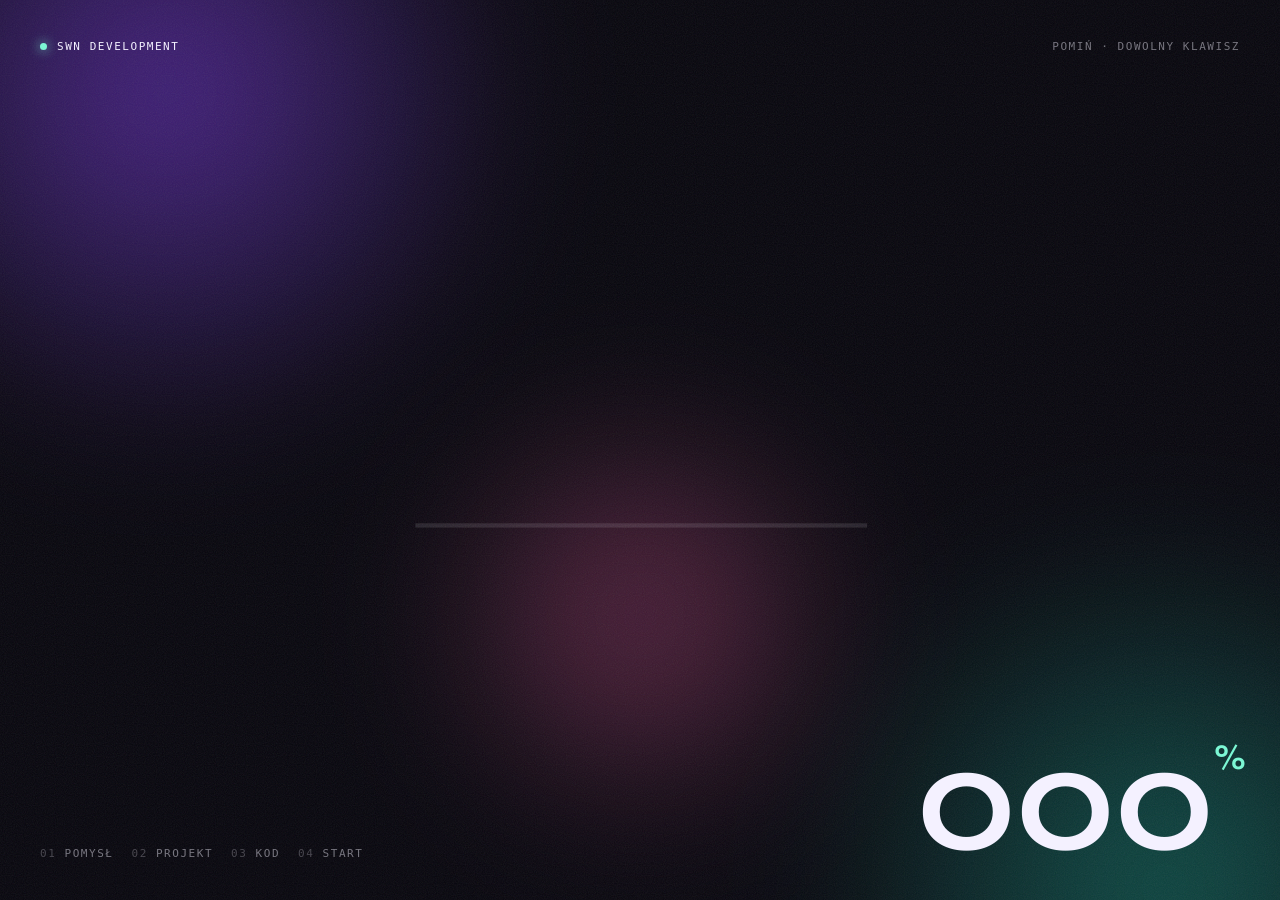
==== index.html @ 0d115815 "Rename the studio to SWN and redraw the logo with its own N Co-Authored-By: Claude Opus 5.5 (1M cont" ====
<!doctype html>
<html lang="<!-- figma:lang -->">
  <head>
    <!-- figma:head-start -->
    <meta charset="UTF-8" />
    <meta name="viewport" content="width=device-width, initial-scale=1.0" />
    <title><!-- figma:title --></title>
    <!-- figma:head-end -->
    <!-- Tab icon: the SWN mark (SVG), a PNG for browsers without SVG icons, and
         the home-screen icon for iOS. -->
    <link rel="icon" href="/favicon.svg" type="image/svg+xml" />
    <link rel="icon" href="/favicon-32.png" type="image/png" sizes="32x32" />
    <link rel="apple-touch-icon" href="/apple-touch-icon.png" />
    <meta name="theme-color" content="#07060d" />
    <script>
      // Pick the theme before anything paints, so dark-mode visitors never see
      // a light flash: a saved choice wins, otherwise follow the system.
      try {
        var saved = localStorage.getItem('sw-theme')
        var dark = saved ? saved === 'dark' : matchMedia('(prefers-color-scheme: dark)').matches
        document.documentElement.classList.toggle('dark', dark)
        // Aurora is the look. The other concepts (Papier, Swiss) are shelved:
        // to bring them back, set SHOW_CONCEPTS in App.tsx and restore here
        //   var skin = localStorage.getItem('sw-skin')
        //   if (skin === 'papier' || skin === 'swiss') document.documentElement.dataset.skin = skin
      } catch (e) {}
    </script>
    <!-- Only the glyphs the boot screen draws (the mark and the counter), so the
         logo can be traced in its real face before the bundle's fonts arrive. -->
    <link rel="preconnect" href="https://fonts.googleapis.com" />
    <link rel="preconnect" href="https://fonts.gstatic.com" crossorigin />
    <!-- media=print keeps it from blocking the boot script below; it switches
         itself on when it arrives. -->
    <link
      id="boot-font"
      rel="stylesheet"
      media="print"
      onload="this.media = 'all'; this.dataset.in = '1'"
      href="https://fonts.googleapis.com/css2?family=Syne:wght@600&family=Fraunces:opsz,wght@144,400&display=block&text=SWN0123456789"
    />
    <style>
      /* Boot screen. Inline on purpose: a loader shipped inside the bundle would
         only appear after the bundle it is meant to cover has already arrived.
         The logo traces itself, its accent line doubles as the progress bar,
         and on the way out the letters become a window onto the page. */
      /* The logo's own N, drawn to match Syne's W (Syne's N reads as another
         face beside it). It covers only the letter N, so the family is put in
         front of Syne wherever the logo is set. */
      @font-face {
        font-family: 'SWN Logo';
        src: url('/fonts/swn-logo.ttf?v=2') format('truetype');
        font-weight: 100 900;
        font-display: block;
        unicode-range: U+004E;
      }
      #boot {
        --b-bg: #07060d;
        --b-ink: #f4f1ff;
        --b-soft: rgba(244, 241, 255, 0.46);
        --b-accent: #7cf7d4;
        --b-orb-a: rgba(124, 58, 237, 0.55);
        --b-orb-b: rgba(20, 200, 170, 0.38);
        --b-orb-c: rgba(255, 92, 168, 0.34);
        --b-face: 'Syne', ui-sans-serif, system-ui, sans-serif;
        --b-logo: 'SWN Logo', var(--b-face);
        position: fixed;
        inset: 0;
        z-index: 200;
        overflow: hidden;
        background: var(--b-bg);
        color: var(--b-ink);
        font-family: 'JetBrains Mono', ui-monospace, SFMono-Regular, Menlo, monospace;
      }
      /* Swiss: black with its one red. */
      :root[data-skin='swiss'] #boot { --b-bg: #0e0e0e; --b-accent: #ff3b1f; --b-orb-a: rgba(255, 59, 31, 0.3); --b-orb-b: rgba(241, 239, 233, 0.08); --b-orb-c: rgba(255, 59, 31, 0.15); }
      :root[data-skin='papier'] #boot {
        --b-bg: #141414;
        --b-ink: #f5f2ec;
        --b-soft: rgba(245, 242, 236, 0.46);
        --b-accent: #e4573f;
        --b-orb-a: rgba(228, 87, 63, 0.4);
        --b-orb-b: rgba(214, 160, 90, 0.26);
        --b-orb-c: rgba(160, 70, 50, 0.3);
        --b-face: 'Fraunces', Georgia, serif;
        --b-logo: var(--b-face);
      }
      #boot[data-leaving='true'] {
        pointer-events: none;
      }

      /* Our desk, far back and slowly pushing in. Decorative only: it is never
         waited on, so a slow or blocked video just leaves the sky. */
      #boot-video {
        position: absolute;
        inset: 0;
        width: 100%;
        height: 100%;
        object-fit: cover;
        opacity: 0.2;
        filter: grayscale(0.5) contrast(1.1);
        animation: boot-push 6s cubic-bezier(0.22, 1, 0.36, 1) forwards;
      }
      @keyframes boot-push {
        from { transform: scale(1.14); }
        to { transform: scale(1.02); }
      }

      /* The same three lights as the page's sky, closer and brighter. */
      .boot-orb {
        position: absolute;
        width: 62vmax;
        height: 62vmax;
        border-radius: 50%;
        filter: blur(60px);
        mix-blend-mode: screen;
        will-change: transform, opacity;
        opacity: 0;
        animation: boot-orb-in 1.6s ease forwards, boot-drift 9s ease-in-out infinite alternate;
      }
      .boot-orb:nth-of-type(1) { left: -18vmax; top: -24vmax; background: radial-gradient(circle, var(--b-orb-a), transparent 65%); }
      .boot-orb:nth-of-type(2) { right: -22vmax; bottom: -30vmax; background: radial-gradient(circle, var(--b-orb-b), transparent 65%); animation-delay: 0.2s, -3s; }
      .boot-orb:nth-of-type(3) { left: 30%; top: 40%; width: 40vmax; height: 40vmax; background: radial-gradient(circle, var(--b-orb-c), transparent 65%); animation-delay: 0.4s, -6s; }
      @keyframes boot-orb-in { to { opacity: 1; } }
      @keyframes boot-drift {
        from { translate: 0 0; }
        to { translate: 8vmax -6vmax; }
      }

      /* Film grain, so the dark field has texture instead of banding. */
      #boot-grain {
        position: absolute;
        inset: -50%;
        opacity: 0.09;
        background-image: url("data:image/svg+xml,%3Csvg xmlns='http://www.w3.org/2000/svg' width='160' height='160'%3E%3Cfilter id='n'%3E%3CfeTurbulence type='fractalNoise' baseFrequency='.9' numOctaves='2' stitchTiles='stitch'/%3E%3C/filter%3E%3Crect width='100%25' height='100%25' filter='url(%23n)'/%3E%3C/svg%3E");
        animation: boot-grain 0.6s steps(3) infinite;
      }
      @keyframes boot-grain {
        0% { transform: translate(0, 0); }
        33% { transform: translate(-3%, 2%); }
        66% { transform: translate(2%, -3%); }
      }

      .boot-stage {
        position: absolute;
        inset: 0;
        display: flex;
        align-items: center;
        justify-content: center;
      }
      #boot-mark {
        width: min(84vw, 600px);
        overflow: visible;
      }
      #boot-glyphs {
        font-family: var(--b-logo);
        font-weight: 600;
        fill: var(--b-ink);
        fill-opacity: 0;
        stroke: var(--b-accent);
        stroke-width: 0.9;
        stroke-dasharray: 780;
        stroke-dashoffset: 780;
        stroke-linejoin: round;
      }
      :root[data-skin='papier'] #boot-glyphs {
        font-weight: 400;
      }
      #boot[data-drawing='true'] #boot-glyphs {
        animation:
          boot-trace 1.25s cubic-bezier(0.65, 0, 0.35, 1) forwards,
          boot-ink 0.6s ease 1s forwards;
      }
      @keyframes boot-trace { to { stroke-dashoffset: 0; } }
      @keyframes boot-ink {
        to { fill-opacity: 1; stroke-opacity: 0; }
      }
      /* The mark's accent line, filled by the real loading progress. */
      #boot-line-track { fill: var(--b-soft); opacity: 0.25; }
      #boot-line {
        fill: var(--b-accent);
        transform-box: fill-box;
        transform-origin: left center;
        transform: scaleX(0);
      }

      .boot-rim {
        position: absolute;
        inset: 0;
        stroke: var(--b-accent);
        filter: drop-shadow(0 0 10px var(--b-accent));
      }

      .boot-chrome {
        position: absolute;
        inset: 0;
        display: flex;
        flex-direction: column;
        justify-content: space-between;
        padding: clamp(18px, 4vw, 40px);
        font-size: 11px;
        letter-spacing: 0.14em;
        text-transform: uppercase;
        color: var(--b-soft);
        transition: opacity 0.3s ease, transform 0.5s ease;
      }
      #boot[data-leaving='true'] .boot-chrome {
        opacity: 0;
        transform: scale(0.98);
      }
      .boot-row {
        display: flex;
        align-items: flex-end;
        justify-content: space-between;
        gap: 16px;
      }
      .boot-brand {
        color: var(--b-ink);
      }
      .boot-brand i {
        display: inline-block;
        width: 7px;
        height: 7px;
        margin-right: 10px;
        border-radius: 50%;
        background: var(--b-accent);
        box-shadow: 0 0 12px var(--b-accent);
        font-style: normal;
        animation: boot-pulse 1.2s ease-in-out infinite;
      }
      @keyframes boot-pulse { 50% { opacity: 0.35; } }
      .boot-steps {
        display: flex;
        flex-wrap: wrap;
        gap: 6px 18px;
        margin: 0;
        padding: 0;
        list-style: none;
      }
      .boot-steps li {
        transition: color 0.3s ease;
      }
      .boot-steps li b {
        font-weight: 400;
        opacity: 0.55;
      }
      .boot-steps li[data-on='true'] {
        color: var(--b-accent);
      }
      .boot-count {
        display: flex;
        font-family: var(--b-face);
        font-size: clamp(64px, 12vw, 150px);
        font-weight: 600;
        line-height: 0.8;
        letter-spacing: -0.04em;
        color: var(--b-ink);
      }
      :root[data-skin='papier'] .boot-count {
        font-weight: 400;
      }
      /* Fixed-width digits, so the counter does not wobble as it climbs. */
      .boot-count span {
        width: 0.66em;
        text-align: center;
      }
      .boot-count small {
        align-self: flex-start;
        margin-left: 0.1em;
        font-size: 0.24em;
        line-height: 1;
        color: var(--b-accent);
      }
      @media (max-width: 640px) {
        .boot-row { flex-direction: column; align-items: flex-start; }
        .boot-row .boot-count { align-self: flex-end; }
        .boot-skip { display: none; }
      }
      @media (prefers-reduced-motion: reduce) {
        #boot {
          display: none;
        }
      }
    </style>
  </head>
  <body>
    <!-- figma:body-start -->
    <div id="root"></div>

    <div id="boot" aria-hidden="true">
      <!-- Our own desk, filmed in-house (IMG_5538): this portfolio on the left
           screen while it was being built. Re-encoded from HEVC to H.264 for
           browser support. No stock footage, no licence to track. -->
      <video id="boot-video" autoplay muted loop playsinline preload="auto">
        <source src="/boot/dev-loop.mp4" type="video/mp4" />
      </video>
      <div class="boot-orb"></div>
      <div class="boot-orb"></div>
      <div class="boot-orb"></div>
      <div id="boot-grain"></div>

      <div class="boot-stage">
        <!-- The SWMark from src/ui.tsx: the letters over an accent line as wide as their ink. -->
        <svg id="boot-mark" viewBox="0 0 350 150">
          <text id="boot-glyphs" x="175" y="100" text-anchor="middle" font-size="110" letter-spacing="-5.5">SWN</text>
          <rect id="boot-line-track" x="44" y="118" width="263.5" height="2.5" />
          <rect id="boot-line" x="44" y="118" width="263.5" height="2.5" />
        </svg>
      </div>

      <div class="boot-chrome">
        <div class="boot-row">
          <span class="boot-brand"><i></i>SWN Development</span>
          <span class="boot-skip">Pomiń · dowolny klawisz</span>
        </div>
        <div class="boot-row">
          <ol class="boot-steps">
            <li data-step><b>01</b> Pomysł</li>
            <li data-step><b>02</b> Projekt</li>
            <li data-step><b>03</b> Kod</li>
            <li data-step><b>04</b> Start</li>
          </ol>
          <div class="boot-count"><span>0</span><span>0</span><span>0</span><small>%</small></div>
        </div>
      </div>
    </div>

    <script>
      ;(function () {
        var boot = document.getElementById('boot')
        if (!boot) return

        // ?boot=1 replays the intro in a tab that has already seen it — handy for
        // demoing it, and for developing it behind Vite's reloads.
        var forced = location.search.indexOf('boot=1') > -1

        // Seen this session, or the visitor asked for less motion: never show it.
        var quiet = window.matchMedia && window.matchMedia('(prefers-reduced-motion: reduce)').matches
        var seen = false
        try {
          seen = sessionStorage.getItem('sw-boot') === '1'
        } catch (e) {}
        if (!forced && (seen || quiet)) {
          boot.remove()
          return
        }
        try {
          sessionStorage.setItem('sw-boot', '1')
        } catch (e) {}

        var papier = document.documentElement.dataset.skin === 'papier'
        var face = papier ? '400 110px Fraunces' : "600 110px 'SWN Logo', Syne"
        var SHOW_MS = 1700 // from the first stroke of the logo to 100%
        var svg = document.getElementById('boot-mark')
        var glyphs = document.getElementById('boot-glyphs')
        var line = document.getElementById('boot-line')
        var digits = boot.querySelectorAll('.boot-count span')
        var steps = boot.querySelectorAll('[data-step]')
        var drawStart = 0
        var ready = false
        var skipped = false
        var leaving = false
        var fontIn = false
        var shown = 0

        // The show waits until the page behind it has mounted. Parsing the bundle
        // blocks the main thread for hundreds of milliseconds, and the tracing and
        // the counter run on that thread: started any earlier they stutter. Until
        // then only the sky and the video move, which the compositor handles alone.
        // It also waits for the logo's face, or the outline would be traced in a
        // fallback font and jump.
        function draw() {
          if (drawStart) return
          drawStart = performance.now()
          boot.setAttribute('data-drawing', 'true')
        }
        function maybeDraw() {
          // The app still settles for a moment after mounting (effects, images),
          // so the first stroke waits for an idle thread, at most 500 ms.
          if (!fontIn || !ready) return
          if (window.requestIdleCallback) requestIdleCallback(function () {
            setTimeout(draw, 160)
          }, { timeout: 500 })
          else setTimeout(draw, 200)
        }
        function fontLoaded() {
          if (fontIn) return
          fontIn = true
          maybeDraw()
        }
        var fontLink = document.getElementById('boot-font')
        var loadFace = function () {
          if (document.fonts && document.fonts.load) document.fonts.load(face, 'SWN').then(fontLoaded, fontLoaded)
          else fontLoaded()
        }
        if (fontLink.dataset.in) loadFace()
        else fontLink.addEventListener('load', loadFace)
        fontLink.addEventListener('error', fontLoaded)
        setTimeout(fontLoaded, 1500)

        // The counter follows the tracing; the page is already loaded by the time
        // it starts, so it only has to be smooth, not honest about a download.
        function tick(now) {
          if (leaving) return
          var elapsed = drawStart ? now - drawStart : 0
          var target = skipped ? 100 : Math.min(100, (elapsed / SHOW_MS) * 100)
          shown += (target - shown) * (skipped ? 0.35 : 0.12)
          if (target === 100 && shown > 99.4) shown = 100
          var n = String(Math.floor(shown)).padStart(3, '0')
          for (var i = 0; i < 3; i++) digits[i].textContent = n[i]
          line.style.transform = 'scaleX(' + shown / 100 + ')'
          for (var s = 0; s < steps.length; s++) steps[s].setAttribute('data-on', shown >= s * 25 + 12 ? 'true' : 'false')
          if (shown === 100) return reveal()
          requestAnimationFrame(tick)
        }
        requestAnimationFrame(tick)

        // The way out: the letters are punched out of the whole screen and zoomed
        // until they are bigger than it, so the page arrives through the logo.
        function reveal() {
          leaving = true
          boot.setAttribute('data-leaving', 'true')
          window.dispatchEvent(new Event('sw-boot-reveal'))

          var W = innerWidth
          var H = innerHeight
          var m = glyphs.getScreenCTM()
          var k = m ? m.a : 1
          var x = m ? m.a * 175 + m.e : W / 2
          var y = m ? m.d * 100 + m.f : H / 2
          var size = 110 * k
          var track = -5.5 * k
          var o = innerPoint(x, y, size, track)

          var NS = 'http://www.w3.org/2000/svg'
          var defs = document.createElementNS(NS, 'svg')
          defs.setAttribute('width', '0')
          defs.setAttribute('height', '0')
          defs.style.position = 'absolute'
          defs.innerHTML =
            '<mask id="boot-hole" maskUnits="userSpaceOnUse" maskContentUnits="userSpaceOnUse" x="0" y="0" width="' + W + '" height="' + H + '">' +
            '<rect width="' + W + '" height="' + H + '" fill="#fff"/>' +
            '<g><text x="' + x + '" y="' + y + '" text-anchor="middle" font-size="' + size + '" letter-spacing="' + track + '" ' +
            'style="font-family:' + getComputedStyle(glyphs).fontFamily.replace(/"/g, "'") + ';font-weight:' + (papier ? 400 : 600) + '" fill="#000">SWN</text></g></mask>'
          boot.appendChild(defs)
          var hole = defs.querySelector('g')

          // An accent rim traced around the window, zooming with it; it stands
          // in for the drawn mark, whose antialiased edge would ghost otherwise.
          var rim = document.createElementNS(NS, 'svg')
          rim.setAttribute('class', 'boot-rim')
          rim.setAttribute('width', W)
          rim.setAttribute('height', H)
          rim.innerHTML = '<g>' + defs.querySelector('text').outerHTML.replace('fill="#000"', 'fill="none" stroke-width="3" vector-effect="non-scaling-stroke"') + '</g>'
          boot.appendChild(rim)
          var rimG = rim.querySelector('g')
          svg.style.visibility = 'hidden'
          boot.style.webkitMask = 'url(#boot-hole)'
          boot.style.mask = 'url(#boot-hole)'

          // Big enough that the stroke around the zoom point outgrows the screen.
          var reach = Math.min(260, (Math.hypot(W, H) / Math.max(2, o.r)) * 1.15)
          var DUR = skipped ? 800 : 1300
          var t0 = performance.now()
          function zoom(now) {
            var p = Math.min(1, (now - t0) / DUR)
            // Hold on the open letters for a beat, then accelerate through them.
            var e = p < 0.26 ? 0 : Math.pow((p - 0.26) / 0.74, 3.2)
            var s = 1 + (reach - 1) * e
            var tf = 'translate(' + o.x + ' ' + o.y + ') scale(' + s + ') translate(' + -o.x + ' ' + -o.y + ')'
            hole.setAttribute('transform', tf)
            rimG.setAttribute('transform', tf)
            // Also fades, so a browser without HTML masking still gets out cleanly.
            boot.style.opacity = p < 0.72 ? 1 : 1 - (p - 0.72) / 0.28
            if (p < 1) requestAnimationFrame(zoom)
            else boot.remove()
          }
          requestAnimationFrame(zoom)
        }

        // Where to zoom from: the point deepest inside a letter stroke, found by
        // drawing the logo on a canvas and measuring the ink around each pixel.
        // Zooming from a gap between letters would never open the screen.
        function innerPoint(x, y, size, track) {
          var fallback = { x: x, y: y - size * 0.35, r: size * 0.06 }
          try {
            var w = Math.ceil(size * 2.8)
            var h = Math.ceil(size * 1.1)
            var c = document.createElement('canvas')
            c.width = w
            c.height = h
            var ctx = c.getContext('2d', { willReadFrequently: true })
            ctx.font = face.replace('110px', size + 'px')
            if ('letterSpacing' in ctx) ctx.letterSpacing = track + 'px'
            ctx.textAlign = 'center'
            ctx.fillText('SWN', w / 2, h * 0.85)
            var data = ctx.getImageData(0, 0, w, h).data
            var ink = function (px, py) {
              return px >= 0 && py >= 0 && px < w && py < h && data[(py * w + px) * 4 + 3] > 128
            }
            var best = null
            var step = Math.max(2, Math.round(size / 60))
            for (var py = 0; py < h; py += step) {
              for (var px = 0; px < w; px += step) {
                if (!ink(px, py)) continue
                var r = 0
                while (r < size && ink(px + r, py) && ink(px - r, py) && ink(px, py + r) && ink(px, py - r)) r += step
                // Prefer thick strokes, then the ones nearest the middle.
                var score = r - Math.hypot(px - w / 2, py - h / 2) * 0.02
                if (!best || score > best.s) best = { s: score, x: px, y: py, r: r }
              }
            }
            if (!best) return fallback
            return { x: x - w / 2 + best.x, y: y - h * 0.85 + best.y, r: best.r }
          } catch (e) {
            return fallback
          }
        }

        function appReady() {
          if (ready) return
          ready = true
          maybeDraw()
        }
        window.addEventListener('sw-app-ready', appReady)
        // A bundle that never reports in still gets the show, just later.
        setTimeout(appReady, 3000)

        // Any input skips it; the timeout keeps a broken bundle from trapping the page.
        function skip() {
          draw()
          skipped = true
        }
        document.addEventListener('keydown', skip, { once: true })
        boot.addEventListener('click', skip, { once: true })
        setTimeout(skip, 7000)
      })()
    </script>

    <script type="module" src="/src/main.tsx"></script>
    <!-- figma:body-end -->
  </body>
</html>
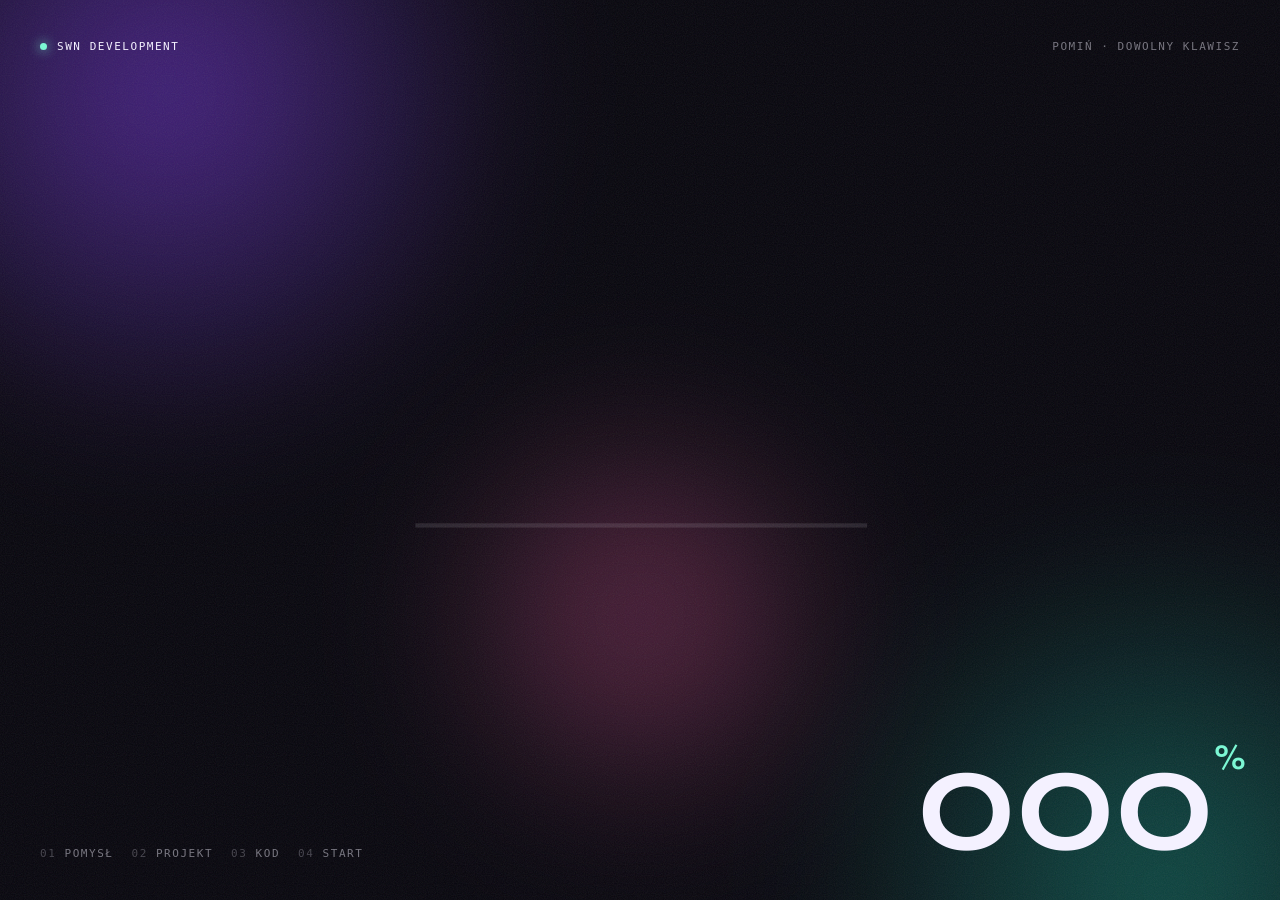
==== commit 19e37af6: "Open the site to search engines on swndevelopment.pl Polish title and description, lang=pl, canonica" ====
--- a/index.html
+++ b/index.html
@@ -6,6 +6,32 @@
     <meta name="viewport" content="width=device-width, initial-scale=1.0" />
     <title><!-- figma:title --></title>
     <!-- figma:head-end -->
+    <!-- Title, description and og:image come from .figma/make/site.json. -->
+    <link rel="canonical" href="https://www.swndevelopment.pl/" />
+    <meta property="og:type" content="website" />
+    <meta property="og:url" content="https://www.swndevelopment.pl/" />
+    <meta property="og:site_name" content="SWN Development" />
+    <meta property="og:locale" content="pl_PL" />
+    <meta property="og:locale:alternate" content="en_US" />
+    <meta property="og:image:width" content="1200" />
+    <meta property="og:image:height" content="630" />
+    <meta property="og:image:alt" content="SWN Development – aplikacje webowe, mobilne i systemy dla firm" />
+    <script type="application/ld+json">
+      {
+        "@context": "https://schema.org",
+        "@type": "Organization",
+        "name": "SWN Development",
+        "url": "https://www.swndevelopment.pl/",
+        "logo": "https://www.swndevelopment.pl/apple-touch-icon.png",
+        "email": "hello@swndevelopment.pl",
+        "description": "Trzyosobowe studio, które projektuje i buduje strony, aplikacje webowe i mobilne oraz systemy dla firm.",
+        "founder": [
+          { "@type": "Person", "name": "Mikołaj Sitek" },
+          { "@type": "Person", "name": "Jakub Wasilewski" },
+          { "@type": "Person", "name": "Wojciech Nowicki" }
+        ]
+      }
+    </script>
     <!-- Tab icon: the SWN mark (SVG), a PNG for browsers without SVG icons, and
          the home-screen icon for iOS. -->
     <link rel="icon" href="/favicon.svg" type="image/svg+xml" />
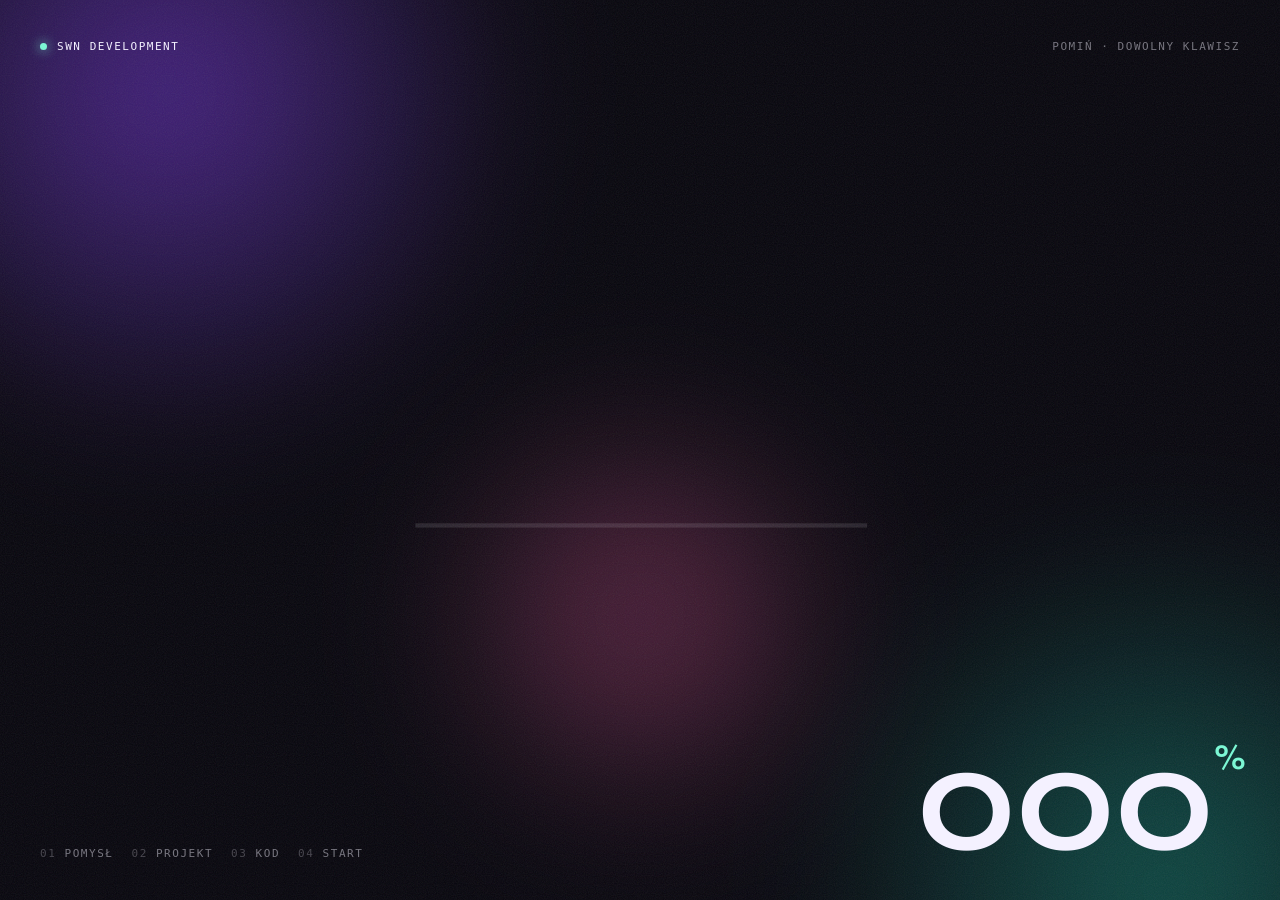
==== commit 67423931: "Snap the N in the tab icon to the pixel grid At 16 px the N's stems fell between pixel columns and b" ====
--- a/index.html
+++ b/index.html
@@ -34,8 +34,8 @@
     </script>
     <!-- Tab icon: the SWN mark (SVG), a PNG for browsers without SVG icons, and
          the home-screen icon for iOS. -->
-    <link rel="icon" href="/favicon.svg" type="image/svg+xml" />
-    <link rel="icon" href="/favicon-32.png" type="image/png" sizes="32x32" />
+    <link rel="icon" href="/favicon.svg?v=2" type="image/svg+xml" />
+    <link rel="icon" href="/favicon-32.png?v=2" type="image/png" sizes="32x32" />
     <link rel="apple-touch-icon" href="/apple-touch-icon.png" />
     <meta name="theme-color" content="#07060d" />
     <script>
